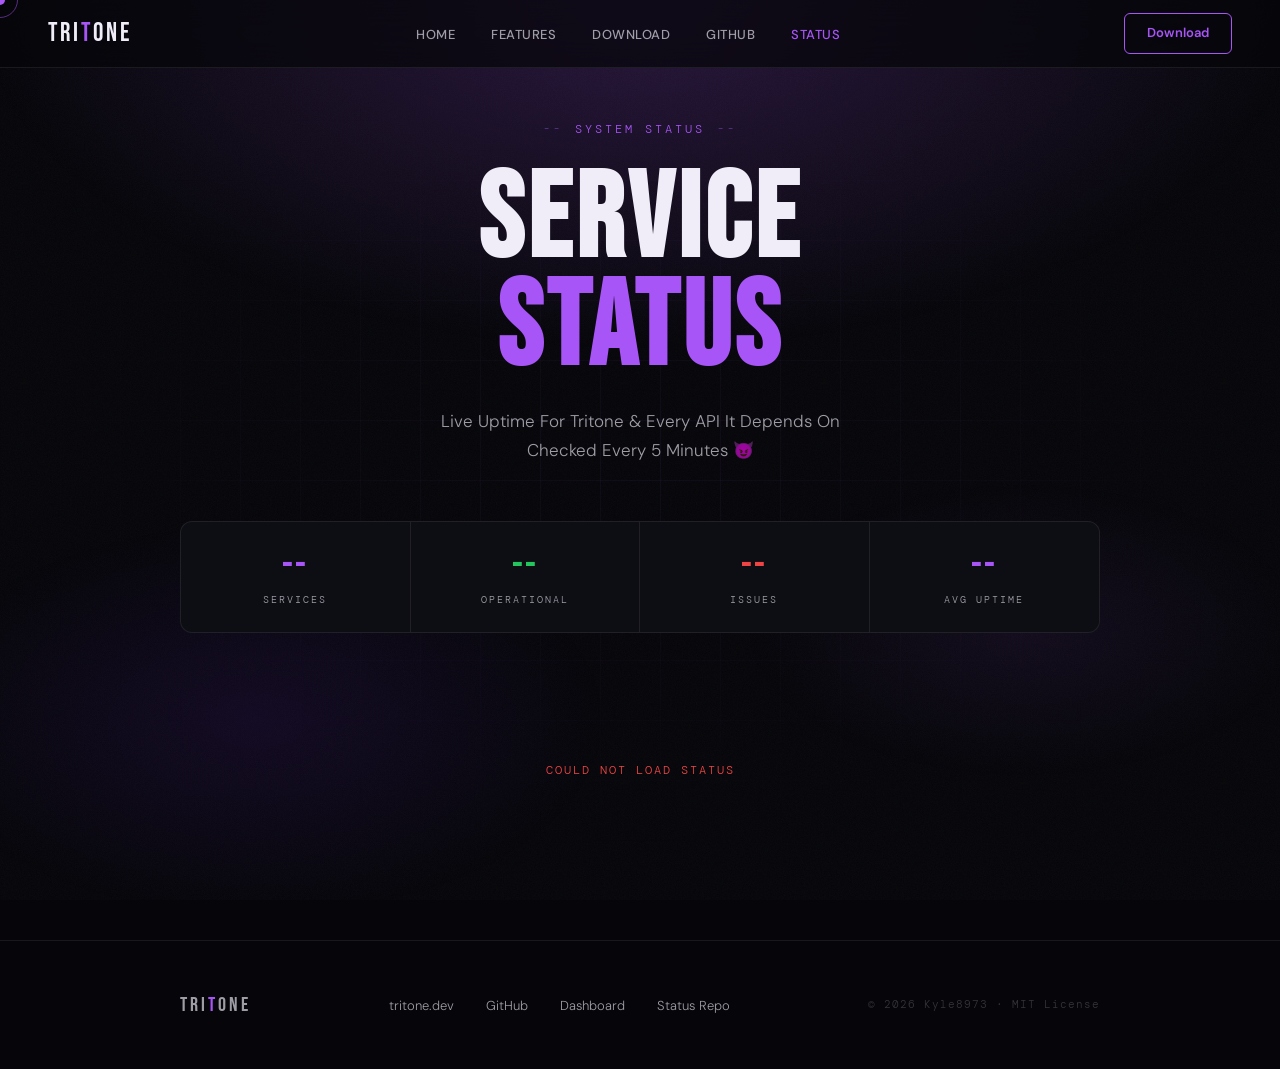
==== index.html @ 26b4ab35 "Refactor time formatting and uptime display logic Removed the formatTime function and updated render" ====
<!DOCTYPE html>
<html lang="en">
<head>
<meta charset="UTF-8">
<meta name="viewport" content="width=device-width, initial-scale=1.0">
<title>Tritone &mdash; Service Status</title>
<meta name="description" content="Live status and uptime for Tritone and every API it depends on.">
<meta name="theme-color" content="#a855f7">
<link rel="preconnect" href="https://fonts.googleapis.com">
<link rel="preconnect" href="https://fonts.gstatic.com" crossorigin>
<link href="https://fonts.googleapis.com/css2?family=Bebas+Neue&family=DM+Sans:wght@300;400;500;600&family=DM+Mono:wght@400;500&display=swap" rel="stylesheet">
<style>
*,*::before,*::after{box-sizing:border-box;margin:0;padding:0;}
:root{
  --accent:#a855f7;--accent-dim:#7c3aed;--accent-glow:rgba(168,85,247,0.35);
  --bg:#06060a;--bg2:#0d0d14;--bg3:#111119;
  --surface:rgba(255,255,255,0.04);--border:rgba(255,255,255,0.08);
  --text:#f0edf8;--muted:rgba(240,237,248,0.65);
  --green:#22c55e;--red:#ef4444;--yellow:#f59e0b;
  --ff-display:'Bebas Neue',sans-serif;
  --ff-body:'DM Sans',sans-serif;
  --ff-mono:'DM Mono',monospace;
}
html{scroll-behavior:smooth;scroll-padding-top:80px;}
body{background:var(--bg);color:var(--text);font-family:var(--ff-body);font-weight:300;line-height:1.6;overflow-x:hidden;min-height:100vh;}
body::before{content:'';position:fixed;inset:0;z-index:0;pointer-events:none;opacity:0.035;
  background-image:url("data:image/svg+xml,%3Csvg viewBox='0 0 256 256' xmlns='http://www.w3.org/2000/svg'%3E%3Cfilter id='noise'%3E%3CfeTurbulence type='fractalNoise' baseFrequency='0.9' numOctaves='4' stitchTiles='stitch'/%3E%3C/filter%3E%3Crect width='100%25' height='100%25' filter='url(%23noise)'/%3E%3C/svg%3E");
  background-size:200px 200px;}
.hero-bg{position:fixed;inset:0;z-index:0;pointer-events:none;
  background:radial-gradient(ellipse 80% 60% at 50% 0%,rgba(168,85,247,0.22) 0%,transparent 65%),
             radial-gradient(ellipse 50% 40% at 20% 80%,rgba(109,40,217,0.12) 0%,transparent 55%),
             radial-gradient(ellipse 40% 30% at 80% 70%,rgba(168,85,247,0.08) 0%,transparent 55%);}
.hero-grid{position:fixed;inset:0;z-index:0;pointer-events:none;
  background-image:linear-gradient(rgba(168,85,247,0.06) 1px,transparent 1px),linear-gradient(90deg,rgba(168,85,247,0.06) 1px,transparent 1px);
  background-size:60px 60px;
  mask-image:radial-gradient(ellipse 70% 60% at 50% 50%,black 0%,transparent 75%);}
@media(pointer:coarse){#cursor,#cursor-ring{display:none!important;}}
@media(pointer:fine){body{cursor:none;}}
#cursor{position:fixed;top:0;left:0;z-index:99999;width:10px;height:10px;background:var(--accent);border-radius:50%;pointer-events:none;transform:translate(-50%,-50%);transition:width .2s,height .2s;mix-blend-mode:screen;}
#cursor-ring{position:fixed;top:0;left:0;z-index:99998;width:36px;height:36px;border:1px solid rgba(168,85,247,0.5);border-radius:50%;pointer-events:none;transform:translate(-50%,-50%);transition:width .25s,height .25s,border-color .25s;}
nav{position:fixed;top:0;left:0;right:0;z-index:900;display:flex;align-items:center;justify-content:space-between;padding:0 48px;height:68px;background:rgba(6,6,10,0.72);backdrop-filter:blur(24px);border-bottom:1px solid var(--border);transition:background .3s;}
.nav-logo{font-family:var(--ff-display);font-size:26px;letter-spacing:3px;color:var(--text);text-decoration:none;}
.nav-logo span{color:var(--accent);}
.nav-links{display:flex;gap:36px;list-style:none;}
.nav-links a{font-size:13px;font-weight:500;color:var(--muted);text-decoration:none;letter-spacing:.5px;text-transform:uppercase;transition:color .2s;}
.nav-links a:hover{color:var(--text);}
.nav-links a.active{color:var(--accent);}
.nav-cta{font-size:13px;font-weight:600;padding:9px 22px;border:1px solid var(--accent);border-radius:6px;color:var(--accent);text-decoration:none;transition:background .2s,color .2s;}
.nav-cta:hover{background:var(--accent);color:#000;}
.wrap{position:relative;z-index:1;max-width:1000px;margin:0 auto;padding:120px 40px 80px;}
.header{text-align:center;margin-bottom:56px;}
.header-eyebrow{font-family:var(--ff-mono);font-size:12px;letter-spacing:3px;text-transform:uppercase;color:var(--accent);margin-bottom:28px;opacity:0;animation:fadeUp .8s ease .2s forwards;}
.header-eyebrow::before,.header-eyebrow::after{content:'--';margin:0 12px;opacity:.5;}
.header-title{font-family:var(--ff-display);font-size:clamp(64px,10vw,120px);letter-spacing:4px;text-transform:uppercase;line-height:.9;margin-bottom:24px;opacity:0;animation:fadeUp .9s ease .35s forwards;}
.header-title span{color:var(--accent);}
.header-sub{font-size:17px;color:var(--muted);line-height:1.7;max-width:500px;margin:0 auto;opacity:0;animation:fadeUp .9s ease .5s forwards;}
.stats-strip{display:grid;grid-template-columns:repeat(4,1fr);border:1px solid var(--border);border-radius:12px;overflow:hidden;margin-bottom:48px;background:var(--bg2);opacity:0;animation:fadeUp .8s ease .65s forwards;}
.stat-cell{padding:24px 20px;text-align:center;border-right:1px solid var(--border);}
.stat-cell:last-child{border-right:none;}
.stat-num{font-family:var(--ff-display);font-size:40px;letter-spacing:2px;color:var(--accent);line-height:1;display:block;}
.stat-lbl{font-family:var(--ff-mono);font-size:10px;letter-spacing:2px;text-transform:uppercase;color:var(--muted);margin-top:6px;display:block;}
.banner{display:flex;align-items:center;gap:16px;padding:20px 28px;border-radius:12px;margin-bottom:48px;font-weight:600;font-size:15px;border:1px solid;position:relative;overflow:hidden;}
.banner::before{content:'';position:absolute;top:0;left:0;right:0;height:1px;background:linear-gradient(90deg,transparent,currentColor,transparent);opacity:.4;}
.banner.all-up{background:rgba(34,197,94,0.06);border-color:rgba(34,197,94,0.2);color:var(--green);}
.banner.some-down{background:rgba(239,68,68,0.06);border-color:rgba(239,68,68,0.2);color:var(--red);}
.banner-icon{font-size:24px;flex-shrink:0;}
.banner-text b{display:block;font-size:16px;}
.banner-updated{font-family:var(--ff-mono);font-size:10px;color:var(--muted);letter-spacing:1px;margin-top:3px;opacity:.7;}
.group-wrap{opacity:0;animation:fadeUp .7s ease forwards;}
.group-label{font-family:var(--ff-display);font-size:13px;letter-spacing:3px;text-transform:uppercase;color:rgba(240,237,248,0.25);margin:36px 0 12px;display:flex;align-items:center;gap:14px;}
.group-label::after{content:'';flex:1;height:1px;background:var(--border);}
.service-card{background:var(--bg);border:1px solid var(--border);border-radius:12px;padding:22px 26px;margin-bottom:6px;position:relative;overflow:hidden;transition:background .25s,border-color .25s;}
.service-card::before{content:'';position:absolute;top:0;left:0;right:0;height:1px;background:linear-gradient(90deg,transparent,var(--accent-glow),transparent);opacity:0;transition:opacity .3s;}
.service-card:hover{background:var(--bg2);border-color:rgba(168,85,247,0.2);}
.service-card:hover::before{opacity:1;}
.svc-top{display:flex;align-items:center;gap:14px;margin-bottom:16px;}
.svc-dot{width:10px;height:10px;border-radius:50%;flex-shrink:0;}
.svc-dot.up{background:var(--green);box-shadow:0 0 8px rgba(34,197,94,0.6);}
.svc-dot.down{background:var(--red);box-shadow:0 0 8px rgba(239,68,68,0.6);}
.svc-dot.unknown{background:rgba(240,237,248,0.2);}
.svc-info{flex:1;min-width:0;}
.svc-name{font-family:var(--ff-display);font-size:20px;letter-spacing:1.5px;text-transform:uppercase;line-height:1;}
.svc-url{font-family:var(--ff-mono);font-size:10px;color:rgba(240,237,248,0.3);margin-top:4px;white-space:nowrap;overflow:hidden;text-overflow:ellipsis;max-width:400px;}
.svc-right{display:flex;align-items:center;gap:16px;flex-shrink:0;}
.svc-uptime{font-family:var(--ff-mono);font-size:12px;color:var(--muted);text-align:right;}
.svc-uptime b{color:var(--text);font-size:16px;display:block;}
.svc-badge{font-family:var(--ff-mono);font-size:10px;letter-spacing:2px;text-transform:uppercase;padding:5px 14px;border-radius:4px;border:1px solid;}
.badge-up{background:rgba(34,197,94,0.08);color:var(--green);border-color:rgba(34,197,94,0.2);}
.badge-down{background:rgba(239,68,68,0.08);color:var(--red);border-color:rgba(239,68,68,0.2);}
.badge-unknown{background:var(--surface);color:var(--muted);border-color:var(--border);}
.bars-wrap{width:100%;}
.bars{display:flex;align-items:flex-end;gap:2px;height:36px;width:100%;overflow:hidden;}
.bar{flex:1;border-radius:2px;min-width:0;transition:opacity .15s;cursor:default;}
.bar:hover{opacity:.7;}
.bar.up{background:var(--green);height:100%;}
.bar.down{background:var(--red);height:100%;}
.bar.degraded{background:var(--yellow);height:100%;}
.bar.no-data{background:rgba(255,255,255,0.07);height:50%;align-self:flex-end;}
.bars-footer{display:flex;justify-content:space-between;font-family:var(--ff-mono);font-size:9px;color:rgba(240,237,248,0.2);margin-top:6px;}
.incidents-section{margin-top:64px;}
.incidents-heading{font-family:var(--ff-display);font-size:36px;letter-spacing:2px;text-transform:uppercase;margin-bottom:16px;}
.incident-card{background:var(--bg2);border:1px solid var(--border);border-radius:12px;padding:20px 26px;margin-bottom:8px;}
.incident-header{display:flex;align-items:center;gap:12px;margin-bottom:8px;flex-wrap:wrap;}
.incident-title{font-size:14px;font-weight:600;flex:1;}
.inc-badge{font-family:var(--ff-mono);font-size:10px;letter-spacing:1.5px;text-transform:uppercase;padding:3px 12px;border-radius:4px;border:1px solid;}
.inc-badge.investigating{background:rgba(245,158,11,0.08);color:var(--yellow);border-color:rgba(245,158,11,0.2);}
.incident-msg{font-size:13px;color:var(--muted);line-height:1.6;}
.incident-date{font-family:var(--ff-mono);font-size:10px;color:rgba(240,237,248,0.2);margin-top:6px;}
footer{position:relative;z-index:1;border-top:1px solid var(--border);padding:48px 0;}
.footer-inner{max-width:1000px;margin:0 auto;padding:0 40px;display:flex;align-items:center;justify-content:space-between;}
.footer-logo{font-family:var(--ff-display);font-size:20px;letter-spacing:3px;color:var(--muted);text-decoration:none;}
.footer-logo span{color:var(--accent);}
.footer-links{display:flex;gap:32px;list-style:none;}
.footer-links a{font-size:13px;color:var(--muted);text-decoration:none;transition:color .2s;}
.footer-links a:hover{color:var(--text);}
.footer-copy{font-family:var(--ff-mono);font-size:11px;letter-spacing:1px;color:rgba(240,237,248,0.2);}
.loading{text-align:center;padding:80px 20px;font-family:var(--ff-mono);font-size:12px;letter-spacing:2px;color:var(--muted);text-transform:uppercase;}
.loading-spinner{width:32px;height:32px;border:2px solid rgba(168,85,247,0.15);border-top-color:var(--accent);border-radius:50%;animation:spin .8s linear infinite;margin:0 auto 16px;}
.reveal{opacity:0;transform:translateY(24px);transition:opacity .7s ease,transform .7s ease;}
.reveal.visible{opacity:1;transform:translateY(0);}
::-webkit-scrollbar{width:5px;}::-webkit-scrollbar-track{background:transparent;}::-webkit-scrollbar-thumb{background:rgba(168,85,247,0.2);border-radius:3px;}
@keyframes fadeUp{from{opacity:0;transform:translateY(30px);}to{opacity:1;transform:translateY(0);}}
@keyframes spin{to{transform:rotate(360deg);}}
a:focus-visible,button:focus-visible{outline:2px solid var(--accent);outline-offset:4px;border-radius:4px;}
@media(prefers-reduced-motion:reduce){*,*::before,*::after{animation-duration:.01ms!important;transition-duration:.01ms!important;}}
@media(max-width:900px){nav{padding:0 24px;}.nav-links{display:none;}.wrap{padding:100px 20px 60px;}.header-title{font-size:64px;}.stats-strip{grid-template-columns:1fr 1fr;}.stat-cell:nth-child(2){border-right:none;}.stat-cell:nth-child(3){border-top:1px solid var(--border);}.stat-cell:nth-child(4){border-top:1px solid var(--border);border-right:none;}.svc-uptime{display:none;}.footer-inner{flex-direction:column;gap:20px;text-align:center;}.footer-links{flex-wrap:wrap;justify-content:center;}}
@media(max-width:600px){.header-title{font-size:52px;}.bars{height:24px;}}
</style>
</head>
<body>
<div id="cursor"></div>
<div id="cursor-ring"></div>
<div class="hero-bg"></div>
<div class="hero-grid"></div>
<nav id="nav">
  <a href="https://tritone.dev" class="nav-logo">TRI<span>T</span>ONE</a>
  <ul class="nav-links">
    <li><a href="https://tritone.dev">Home</a></li>
    <li><a href="https://tritone.dev/features">Features</a></li>
    <li><a href="https://tritone.dev/download">Download</a></li>
    <li><a href="https://github.com/Kyle8973/Tritone" target="_blank">GitHub</a></li>
    <li><a href="#" class="active">Status</a></li>
  </ul>
  <a href="https://tritone.dev/download" class="nav-cta">Download</a>
</nav>
<div class="wrap">
  <div class="header">
    <p class="header-eyebrow">System Status</p>
    <h1 class="header-title">Service<br><span>Status</span></h1>
    <p class="header-sub">Live Uptime For Tritone &amp; Every API It Depends On <br> Checked Every 5 Minutes 😈</p>
  </div>
  <div class="stats-strip">
    <div class="stat-cell"><span class="stat-num" id="stat-total">--</span><span class="stat-lbl">Services</span></div>
    <div class="stat-cell"><span class="stat-num" id="stat-up" style="color:var(--green)">--</span><span class="stat-lbl">Operational</span></div>
    <div class="stat-cell"><span class="stat-num" id="stat-down" style="color:var(--red)">--</span><span class="stat-lbl">Issues</span></div>
    <div class="stat-cell"><span class="stat-num" id="stat-uptime">--</span><span class="stat-lbl">Avg Uptime</span></div>
  </div>
  <div id="content"><div class="loading"><div class="loading-spinner"></div>Fetching Status...</div></div>
  <div id="incidents-section" class="incidents-section" style="display:none;">
    <div class="incidents-heading">Incidents</div>
    <div id="incidents-list"></div>
  </div>
</div>
<footer>
  <div class="footer-inner">
    <a href="https://tritone.dev" class="footer-logo">TRI<span>T</span>ONE</a>
    <ul class="footer-links">
      <li><a href="https://tritone.dev">tritone.dev</a></li>
      <li><a href="https://github.com/Kyle8973/Tritone" target="_blank">GitHub</a></li>
      <li><a href="https://dash.tritone.dev" target="_blank">Dashboard</a></li>
      <li><a href="https://github.com/Kyle8973/Tritone-Status" target="_blank">Status Repo</a></li>
    </ul>
    <span class="footer-copy">&copy; 2026 Kyle8973 &middot; MIT License</span>
  </div>
</footer>
<script>
var OWNER  = 'Kyle8973';
var REPO   = 'Tritone-Status';
var RAW    = 'https://raw.githubusercontent.com/' + OWNER + '/' + REPO + '/master';
var GH_API = 'https://api.github.com/repos/' + OWNER + '/' + REPO;
var GROUPS = {
  'Tritone':        ['tritone-website', 'github-repository'],
  'Integrations':   ['github-status-api', 'last-fm-api', 'discord-api', 'google-fonts-api', 'lrclib-lyrics-api', 'theaudiodb-api', 'wikipedia-api'],
  'Infrastructure': ['cloudflare']
};
function slugify(name) {
  return name.toLowerCase().replace(/[^a-z0-9]+/g, '-').replace(/^-|-$/g, '');
}

function buildBarsFromMinutesDown(dailyMinutesDown, startTime) {
  var bars = '';
  var now = new Date();
  for (var i = 89; i >= 0; i--) {
    var d = new Date(now);
    d.setDate(d.getDate() - i);
    var dateStr = d.toISOString().split('T')[0];
    var startDate = new Date(startTime).toISOString().split('T')[0];
    if (dateStr < startDate) {
      bars += '<div class="bar no-data" title="' + dateStr + ': No Data Yet"></div>';
    } else if (dailyMinutesDown && dailyMinutesDown[dateStr] !== undefined) {
      var mins = dailyMinutesDown[dateStr];
      var cls = mins === 0 ? 'up' : mins <= 60 ? 'degraded' : 'down';
      var uptimePct = (((1440 - mins) / 1440) * 100).toFixed(2);
      var label = mins === 0 ? '100% Uptime' : uptimePct + '% Uptime (' + mins + ' Min Down)';
      bars += '<div class="bar ' + cls + '" title="' + dateStr + ': ' + label + '"></div>';
    } else {
      bars += '<div class="bar up" title="' + dateStr + ': 100% Uptime"></div>';
    }
  }
  return bars;
}
function parseDailyFromYaml(yaml) {
  var days = {};
  var currentDate = null;
  yaml.split('\n').forEach(function(line) {
    var sm = line.match(/startTime:\s*["']?(\d{4}-\d{2}-\d{2})/);
    if (sm) { currentDate = sm[1]; if (!days[currentDate]) days[currentDate] = { up: 0, total: 0 }; }
    var dm = line.match(/status:\s*["']?(up|down|degraded)["']?/);
    if (dm && currentDate) { days[currentDate].total++; if (dm[1] === 'up') days[currentDate].up++; }
  });
  return Object.entries(days).sort(function(a,b){return a[0].localeCompare(b[0]);}).map(function(e){
    var d = e[1];
    return { date: e[0], status: d.total===0?'no-data': d.up===d.total?'up': d.up===0?'down':'degraded' };
  });
}
function buildBars(daily, count) {
  var out = '';
  if (!daily || !daily.length) {
    for (var i=0;i<count;i++) out += '<div class="bar no-data" title="No Data Yet"></div>';
    return out;
  }
  var padded = [];
  for (var p=0;p<Math.max(0,count-daily.length);p++) padded.push({ status:'no-data' });
  var all = padded.concat(daily).slice(-count);
  all.forEach(function(d) {
    var cls = d.status==='up'?'up': d.status==='down'?'down': d.status==='degraded'?'degraded':'no-data';
    var tip = d.date ? d.date+': '+(cls==='no-data'?'No Data':cls==='up'?'Operational':cls==='degraded'?'Degraded':'Outage') : 'No Data';
    out += '<div class="bar '+cls+'" title="'+tip+'"></div>';
  });
  return out;
}
async function load() {
  try {
    var summary = await fetch(RAW + '/history/summary.json').then(function(r){return r.json();});

    await Promise.all(summary.map(async function(s) {
      try {
        var yaml = await fetch(RAW+'/history/'+slugify(s.name)+'.yml').then(function(r){return r.text();});
        s.daily = parseDailyFromYaml(yaml);
      } catch(e) { s.daily = []; }
    }));
    render(summary);
  } catch(e) {
    document.getElementById('content').innerHTML = '<div class="loading" style="color:var(--red)">Could Not Load Status</div>';
  }
}
function render(services) {
  var total = services.length;
  var up    = services.filter(function(s){return s.status==='up';}).length;
  var down  = services.filter(function(s){return s.status==='down';}).length;
  var avg   = total ? (services.reduce(function(a,s){return a+(parseFloat(s.uptime)||100);},0)/total).toFixed(1) : '100.0';
  document.getElementById('stat-total').textContent  = total;
  document.getElementById('stat-up').textContent     = up;
  document.getElementById('stat-down').textContent   = down;
  document.getElementById('stat-uptime').textContent = avg + '%';
  var bannerCls  = down === 0 ? 'all-up' : 'some-down';
  var bannerIcon = down === 0 ? '\u2705' : '\u{1F6A8}';
  var bannerText = down === 0 ? 'All Systems Operational' : down + ' System' + (down > 1 ? 's' : '') + ' Experiencing Issues';
  var html = '<div class="banner '+bannerCls+'">'
           + '<span class="banner-icon">'+bannerIcon+'</span>'
           + '<div class="banner-text"><b>'+bannerText+'</b>'

           + '</div></div>';
  var lookup = {};
  services.forEach(function(s){lookup[slugify(s.name)]=s;});
  var rendered = {};
  var delay = 0;
  Object.entries(GROUPS).forEach(function(entry) {
    var group = entry[0], slugs = entry[1];
    var svcs = slugs.map(function(slug) {
      return lookup[slug] || services.find(function(s){return slugify(s.name).includes(slug.split('-')[0]);});
    }).filter(Boolean).filter(function(s) {
      if (rendered[s.name]) return false;
      rendered[s.name] = true; return true;
    });
    if (!svcs.length) return;
    html += '<div class="group-wrap reveal" style="animation-delay:'+delay+'s">';
    html += '<div class="group-label">'+group+'</div>';
    delay += 0.08;
    svcs.forEach(function(s) {
      var status = s.status || 'unknown';
      var uptime = s.uptime ? parseFloat(s.uptime).toFixed(2) : '100.00';
      var bcls   = status==='up'?'badge-up': status==='down'?'badge-down':'badge-unknown';
      var btxt   = status==='up'?'Operational': status==='down'?'Outage':'Unknown';
      var bars   = buildBarsFromMinutesDown(s.dailyMinutesDown, s.startTime || '2026-03-29');
      html += '<div class="service-card">'
            + '<div class="svc-top"><div class="svc-dot '+status+'"></div>'
            + '<div class="svc-info"><div class="svc-name">'+s.name+'</div>'
            + (s.url?'<div class="svc-url">'+s.url+'</div>':'')
            + '</div><div class="svc-right">'
            + '<div class="svc-uptime"><b>'+uptime+'%</b>Uptime</div>'
            + '<span class="svc-badge '+bcls+'">'+btxt+'</span>'
            + '</div></div>'
            + '<div class="bars-wrap"><div class="bars">'+bars+'</div>'
            + '<div class="bars-footer"><span>90 Days Ago</span><span>'+uptime+'% Uptime</span><span>Today</span></div>'
            + '</div></div>';
    });
    html += '</div>';
  });
  document.getElementById('content').innerHTML = html;
  var obs = new IntersectionObserver(function(entries) {
    entries.forEach(function(e){ if(e.isIntersecting){e.target.classList.add('visible');obs.unobserve(e.target);} });
  },{threshold:0.1});
  document.querySelectorAll('.reveal').forEach(function(el){obs.observe(el);});
  loadIncidents();
}
async function loadIncidents() {
  try {
    var issues = await fetch(GH_API+'/issues?state=open&labels=status&per_page=10').then(function(r){return r.json();});
    if (!Array.isArray(issues)||!issues.length) return;
    document.getElementById('incidents-section').style.display = '';
    document.getElementById('incidents-list').innerHTML = issues.map(function(i){
      return '<div class="incident-card">'
           + '<div class="incident-header"><div class="incident-title">'+i.title+'</div>'
           + '<span class="inc-badge investigating">Investigating</span></div>'
           + '<div class="incident-msg">'+(i.body?i.body.split('\n')[0].substring(0,200):'See GitHub For Details')+'</div>'
           + '<div class="incident-date">'+new Date(i.created_at).toLocaleString('en-GB')+'</div>'
           + '</div>';
    }).join('');
  } catch(e) {}
}
var cursor = document.getElementById('cursor');
var cursorRing = document.getElementById('cursor-ring');
var mx=0,my=0,rx=0,ry=0;
document.addEventListener('mousemove',function(e){mx=e.clientX;my=e.clientY;cursor.style.left=mx+'px';cursor.style.top=my+'px';});
(function a(){rx+=(mx-rx)*.12;ry+=(my-ry)*.12;cursorRing.style.left=rx+'px';cursorRing.style.top=ry+'px';requestAnimationFrame(a);})();
document.querySelectorAll('a,button').forEach(function(el){
  el.addEventListener('mouseenter',function(){cursor.style.width='20px';cursor.style.height='20px';cursorRing.style.width='56px';cursorRing.style.height='56px';cursorRing.style.borderColor='rgba(168,85,247,0.8)';});
  el.addEventListener('mouseleave',function(){cursor.style.width='10px';cursor.style.height='10px';cursorRing.style.width='36px';cursorRing.style.height='36px';cursorRing.style.borderColor='rgba(168,85,247,0.5)';});
});
window.addEventListener('scroll',function(){document.getElementById('nav').style.background=window.scrollY>40?'rgba(6,6,10,0.95)':'rgba(6,6,10,0.72)';},{passive:true});
load();
setInterval(load, 5*60*1000);
</script>
</body>
</html>
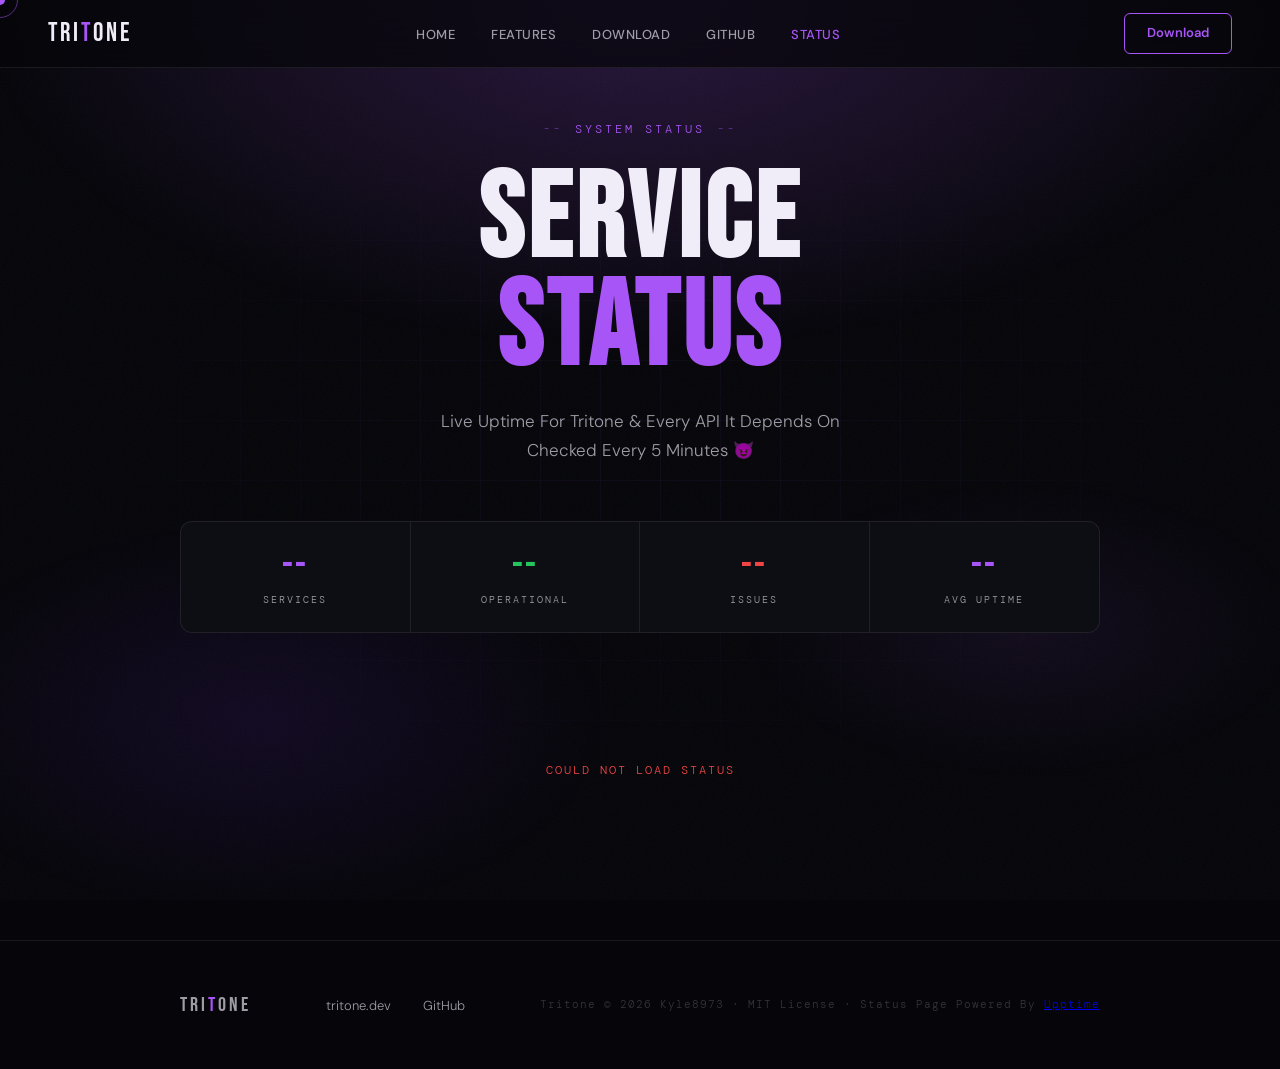
==== commit 4d0cc088: "Update footer links and copyright notice Removed Dashboard and Status Repo links from footer, update" ====
--- a/index.html
+++ b/index.html
@@ -167,10 +167,8 @@
     <ul class="footer-links">
       <li><a href="https://tritone.dev">tritone.dev</a></li>
       <li><a href="https://github.com/Kyle8973/Tritone" target="_blank">GitHub</a></li>
-      <li><a href="https://dash.tritone.dev" target="_blank">Dashboard</a></li>
-      <li><a href="https://github.com/Kyle8973/Tritone-Status" target="_blank">Status Repo</a></li>
     </ul>
-    <span class="footer-copy">&copy; 2026 Kyle8973 &middot; MIT License</span>
+    <span class="footer-copy">Tritone &copy; 2026 Kyle8973 &middot; MIT License &middot; Status Page Powered By <a href="https://github.com/upptime/upptime" target="_blank">Upptime</a></span>
   </div>
 </footer>
 <script>
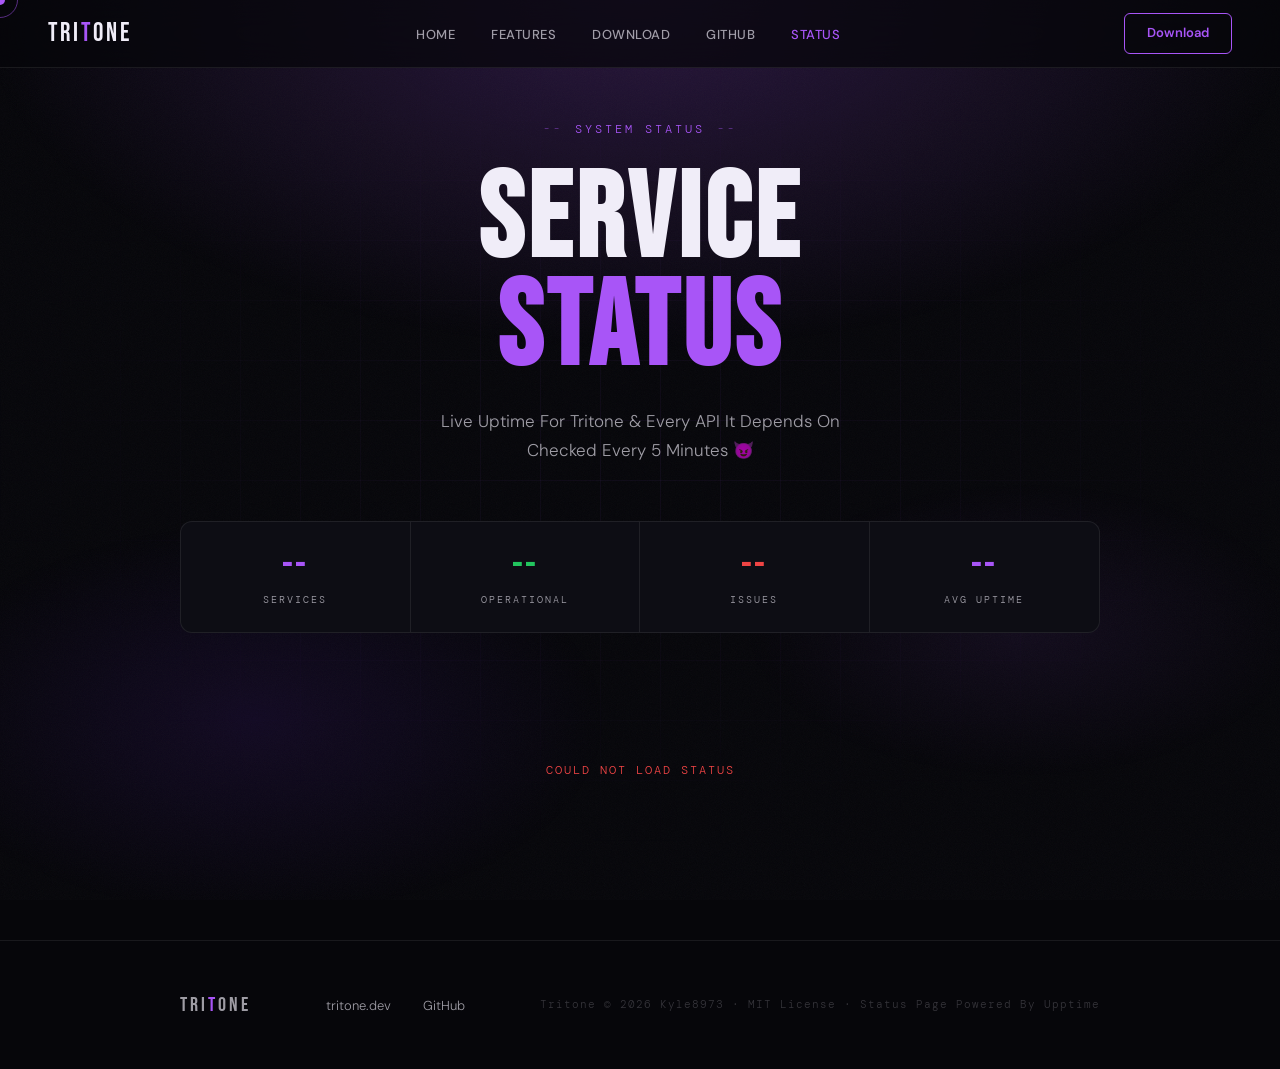
==== commit 8aad0a5d: "Update footer copyright text formatting Removed hyperlink from footer copyright text." ====
--- a/index.html
+++ b/index.html
@@ -168,7 +168,7 @@
       <li><a href="https://tritone.dev">tritone.dev</a></li>
       <li><a href="https://github.com/Kyle8973/Tritone" target="_blank">GitHub</a></li>
     </ul>
-    <span class="footer-copy">Tritone &copy; 2026 Kyle8973 &middot; MIT License &middot; Status Page Powered By <a href="https://github.com/upptime/upptime" target="_blank">Upptime</a></span>
+    <span class="footer-copy">Tritone &copy; 2026 Kyle8973 &middot; MIT License &middot; Status Page Powered By Upptime</span>
   </div>
 </footer>
 <script>
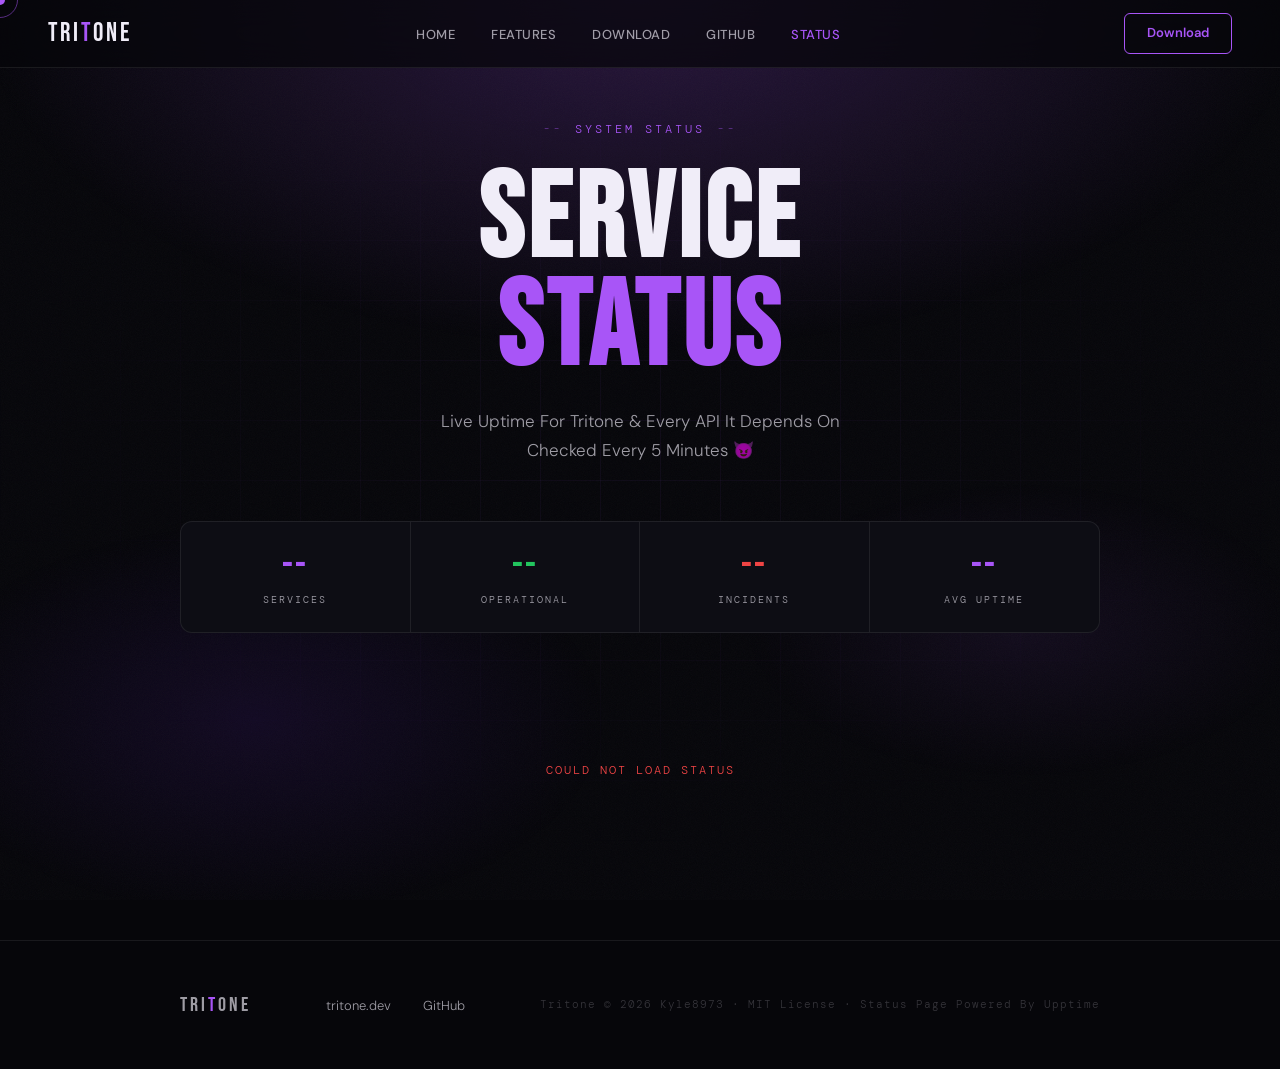
==== commit 2709962f: "Change 'Issues' label to 'Incidents' in stats" ====
--- a/index.html
+++ b/index.html
@@ -65,14 +65,16 @@
 .banner.some-down{background:rgba(239,68,68,0.06);border-color:rgba(239,68,68,0.2);color:var(--red);}
 .banner-icon{font-size:24px;flex-shrink:0;}
 .banner-text b{display:block;font-size:16px;}
-.banner-updated{font-family:var(--ff-mono);font-size:10px;color:var(--muted);letter-spacing:1px;margin-top:3px;opacity:.7;}
 .group-wrap{opacity:0;animation:fadeUp .7s ease forwards;}
 .group-label{font-family:var(--ff-display);font-size:13px;letter-spacing:3px;text-transform:uppercase;color:rgba(240,237,248,0.25);margin:36px 0 12px;display:flex;align-items:center;gap:14px;}
 .group-label::after{content:'';flex:1;height:1px;background:var(--border);}
-.service-card{background:var(--bg);border:1px solid var(--border);border-radius:12px;padding:22px 26px;margin-bottom:6px;position:relative;overflow:hidden;transition:background .25s,border-color .25s;}
+/* Service card */
+.service-card{background:var(--bg);border:1px solid var(--border);border-radius:12px;margin-bottom:6px;position:relative;overflow:hidden;transition:background .25s,border-color .25s;cursor:pointer;}
 .service-card::before{content:'';position:absolute;top:0;left:0;right:0;height:1px;background:linear-gradient(90deg,transparent,var(--accent-glow),transparent);opacity:0;transition:opacity .3s;}
 .service-card:hover{background:var(--bg2);border-color:rgba(168,85,247,0.2);}
 .service-card:hover::before{opacity:1;}
+.service-card.expanded{border-color:rgba(168,85,247,0.3);}
+.svc-main{padding:22px 26px;}
 .svc-top{display:flex;align-items:center;gap:14px;margin-bottom:16px;}
 .svc-dot{width:10px;height:10px;border-radius:50%;flex-shrink:0;}
 .svc-dot.up{background:var(--green);box-shadow:0 0 8px rgba(34,197,94,0.6);}
@@ -84,6 +86,8 @@
 .svc-right{display:flex;align-items:center;gap:16px;flex-shrink:0;}
 .svc-uptime{font-family:var(--ff-mono);font-size:12px;color:var(--muted);text-align:right;}
 .svc-uptime b{color:var(--text);font-size:16px;display:block;}
+.svc-ping{font-family:var(--ff-mono);font-size:11px;color:var(--muted);text-align:right;}
+.svc-ping b{color:var(--text);font-size:14px;display:block;}
 .svc-badge{font-family:var(--ff-mono);font-size:10px;letter-spacing:2px;text-transform:uppercase;padding:5px 14px;border-radius:4px;border:1px solid;}
 .badge-up{background:rgba(34,197,94,0.08);color:var(--green);border-color:rgba(34,197,94,0.2);}
 .badge-down{background:rgba(239,68,68,0.08);color:var(--red);border-color:rgba(239,68,68,0.2);}
@@ -97,6 +101,22 @@
 .bar.degraded{background:var(--yellow);height:100%;}
 .bar.no-data{background:rgba(255,255,255,0.07);height:50%;align-self:flex-end;}
 .bars-footer{display:flex;justify-content:space-between;font-family:var(--ff-mono);font-size:9px;color:rgba(240,237,248,0.2);margin-top:6px;}
+/* Detail panel */
+.svc-detail{display:none;border-top:1px solid var(--border);padding:20px 26px;background:var(--bg2);}
+.svc-detail.open{display:block;}
+.detail-grid{display:grid;grid-template-columns:repeat(4,1fr);gap:12px;margin-bottom:20px;}
+.detail-stat{background:var(--bg3);border:1px solid var(--border);border-radius:8px;padding:14px 16px;text-align:center;}
+.detail-stat-num{font-family:var(--ff-display);font-size:22px;letter-spacing:1px;color:var(--accent);display:block;line-height:1;}
+.detail-stat-lbl{font-family:var(--ff-mono);font-size:9px;letter-spacing:1.5px;text-transform:uppercase;color:var(--muted);margin-top:4px;display:block;}
+.detail-incidents-title{font-family:var(--ff-mono);font-size:10px;letter-spacing:2px;text-transform:uppercase;color:var(--muted);margin-bottom:10px;}
+.detail-incident{display:flex;align-items:center;gap:10px;padding:10px 14px;background:var(--bg3);border:1px solid var(--border);border-radius:8px;margin-bottom:6px;text-decoration:none;color:var(--text);transition:border-color .2s;}
+.detail-incident:hover{border-color:rgba(168,85,247,0.3);}
+.detail-incident-title{font-size:12px;font-weight:500;flex:1;}
+.detail-incident-date{font-family:var(--ff-mono);font-size:10px;color:var(--muted);flex-shrink:0;}
+.detail-no-incidents{font-family:var(--ff-mono);font-size:11px;color:var(--muted);padding:10px 0;}
+.detail-chevron{font-size:11px;color:var(--muted);transition:transform .2s;flex-shrink:0;}
+.service-card.expanded .detail-chevron{transform:rotate(180deg);}
+/* Incidents section */
 .incidents-section{margin-top:64px;}
 .incidents-heading{font-family:var(--ff-display);font-size:36px;letter-spacing:2px;text-transform:uppercase;margin-bottom:16px;}
 .incident-card{background:var(--bg2);border:1px solid var(--border);border-radius:12px;padding:20px 26px;margin-bottom:8px;}
@@ -123,8 +143,8 @@
 @keyframes spin{to{transform:rotate(360deg);}}
 a:focus-visible,button:focus-visible{outline:2px solid var(--accent);outline-offset:4px;border-radius:4px;}
 @media(prefers-reduced-motion:reduce){*,*::before,*::after{animation-duration:.01ms!important;transition-duration:.01ms!important;}}
-@media(max-width:900px){nav{padding:0 24px;}.nav-links{display:none;}.wrap{padding:100px 20px 60px;}.header-title{font-size:64px;}.stats-strip{grid-template-columns:1fr 1fr;}.stat-cell:nth-child(2){border-right:none;}.stat-cell:nth-child(3){border-top:1px solid var(--border);}.stat-cell:nth-child(4){border-top:1px solid var(--border);border-right:none;}.svc-uptime{display:none;}.footer-inner{flex-direction:column;gap:20px;text-align:center;}.footer-links{flex-wrap:wrap;justify-content:center;}}
-@media(max-width:600px){.header-title{font-size:52px;}.bars{height:24px;}}
+@media(max-width:900px){nav{padding:0 24px;}.nav-links{display:none;}.wrap{padding:100px 20px 60px;}.header-title{font-size:64px;}.stats-strip{grid-template-columns:1fr 1fr;}.stat-cell:nth-child(2){border-right:none;}.stat-cell:nth-child(3){border-top:1px solid var(--border);}.stat-cell:nth-child(4){border-top:1px solid var(--border);border-right:none;}.svc-uptime{display:none;}.detail-grid{grid-template-columns:1fr 1fr;}.footer-inner{flex-direction:column;gap:20px;text-align:center;}.footer-links{flex-wrap:wrap;justify-content:center;}}
+@media(max-width:600px){.header-title{font-size:52px;}.bars{height:24px;}.detail-grid{grid-template-columns:1fr 1fr;}.svc-ping{display:none;}}
 </style>
 </head>
 <body>
@@ -152,7 +172,7 @@
   <div class="stats-strip">
     <div class="stat-cell"><span class="stat-num" id="stat-total">--</span><span class="stat-lbl">Services</span></div>
     <div class="stat-cell"><span class="stat-num" id="stat-up" style="color:var(--green)">--</span><span class="stat-lbl">Operational</span></div>
-    <div class="stat-cell"><span class="stat-num" id="stat-down" style="color:var(--red)">--</span><span class="stat-lbl">Issues</span></div>
+    <div class="stat-cell"><span class="stat-num" id="stat-down" style="color:var(--red)">--</span><span class="stat-lbl">Incidents</span></div>
     <div class="stat-cell"><span class="stat-num" id="stat-uptime">--</span><span class="stat-lbl">Avg Uptime</span></div>
   </div>
   <div id="content"><div class="loading"><div class="loading-spinner"></div>Fetching Status...</div></div>
@@ -176,14 +196,16 @@
 var REPO   = 'Tritone-Status';
 var RAW    = 'https://raw.githubusercontent.com/' + OWNER + '/' + REPO + '/master';
 var GH_API = 'https://api.github.com/repos/' + OWNER + '/' + REPO;
+
+// Use the actual Upptime slugs from summary.json, not computed ones
 var GROUPS = {
-  'Tritone':        ['tritone-website', 'github-repository'],
-  'Integrations':   ['github-status-api', 'last-fm-api', 'discord-api', 'google-fonts-api', 'lrclib-lyrics-api', 'theaudiodb-api', 'wikipedia-api'],
+  'Tritone':        ['tritone-website', 'git-hub-repository'],
+  'Integrations':   ['git-hub-status-api', 'last-fm-api', 'discord-api', 'google-fonts-api', 'lrclib-lyrics-api', 'the-audio-db-api', 'wikipedia-api'],
   'Infrastructure': ['cloudflare']
 };
-function slugify(name) {
-  return name.toLowerCase().replace(/[^a-z0-9]+/g, '-').replace(/^-|-$/g, '');
-}
+
+var _allIssues = [];
+var _services  = [];
 
 function buildBarsFromMinutesDown(dailyMinutesDown, startTime) {
   var bars = '';
@@ -207,126 +229,173 @@
   }
   return bars;
 }
-function parseDailyFromYaml(yaml) {
-  var days = {};
-  var currentDate = null;
-  yaml.split('\n').forEach(function(line) {
-    var sm = line.match(/startTime:\s*["']?(\d{4}-\d{2}-\d{2})/);
-    if (sm) { currentDate = sm[1]; if (!days[currentDate]) days[currentDate] = { up: 0, total: 0 }; }
-    var dm = line.match(/status:\s*["']?(up|down|degraded)["']?/);
-    if (dm && currentDate) { days[currentDate].total++; if (dm[1] === 'up') days[currentDate].up++; }
-  });
-  return Object.entries(days).sort(function(a,b){return a[0].localeCompare(b[0]);}).map(function(e){
-    var d = e[1];
-    return { date: e[0], status: d.total===0?'no-data': d.up===d.total?'up': d.up===0?'down':'degraded' };
-  });
-}
-function buildBars(daily, count) {
-  var out = '';
-  if (!daily || !daily.length) {
-    for (var i=0;i<count;i++) out += '<div class="bar no-data" title="No Data Yet"></div>';
-    return out;
-  }
-  var padded = [];
-  for (var p=0;p<Math.max(0,count-daily.length);p++) padded.push({ status:'no-data' });
-  var all = padded.concat(daily).slice(-count);
-  all.forEach(function(d) {
-    var cls = d.status==='up'?'up': d.status==='down'?'down': d.status==='degraded'?'degraded':'no-data';
-    var tip = d.date ? d.date+': '+(cls==='no-data'?'No Data':cls==='up'?'Operational':cls==='degraded'?'Degraded':'Outage') : 'No Data';
-    out += '<div class="bar '+cls+'" title="'+tip+'"></div>';
-  });
-  return out;
-}
+
 async function load() {
   try {
-    var summary = await fetch(RAW + '/history/summary.json').then(function(r){return r.json();});
-
-    await Promise.all(summary.map(async function(s) {
-      try {
-        var yaml = await fetch(RAW+'/history/'+slugify(s.name)+'.yml').then(function(r){return r.text();});
-        s.daily = parseDailyFromYaml(yaml);
-      } catch(e) { s.daily = []; }
-    }));
-    render(summary);
+    var results = await Promise.all([
+      fetch(RAW + '/history/summary.json').then(function(r){return r.json();}),
+      fetch(GH_API + '/issues?state=all&labels=status&per_page=50').then(function(r){return r.json();}).catch(function(){return [];})
+    ]);
+    _services  = results[0];
+    _allIssues = Array.isArray(results[1]) ? results[1] : [];
+    render(_services);
   } catch(e) {
     document.getElementById('content').innerHTML = '<div class="loading" style="color:var(--red)">Could Not Load Status</div>';
   }
 }
+
 function render(services) {
   var total = services.length;
   var up    = services.filter(function(s){return s.status==='up';}).length;
   var down  = services.filter(function(s){return s.status==='down';}).length;
   var avg   = total ? (services.reduce(function(a,s){return a+(parseFloat(s.uptime)||100);},0)/total).toFixed(1) : '100.0';
+
   document.getElementById('stat-total').textContent  = total;
   document.getElementById('stat-up').textContent     = up;
   document.getElementById('stat-down').textContent   = down;
   document.getElementById('stat-uptime').textContent = avg + '%';
+
   var bannerCls  = down === 0 ? 'all-up' : 'some-down';
   var bannerIcon = down === 0 ? '\u2705' : '\u{1F6A8}';
   var bannerText = down === 0 ? 'All Systems Operational' : down + ' System' + (down > 1 ? 's' : '') + ' Experiencing Issues';
-  var html = '<div class="banner '+bannerCls+'">'
-           + '<span class="banner-icon">'+bannerIcon+'</span>'
-           + '<div class="banner-text"><b>'+bannerText+'</b>'
-
+
+  var html = '<div class="banner ' + bannerCls + '">'
+           + '<span class="banner-icon">' + bannerIcon + '</span>'
+           + '<div class="banner-text"><b>' + bannerText + '</b>'
            + '</div></div>';
+
+  // Build lookup by Upptime slug
   var lookup = {};
-  services.forEach(function(s){lookup[slugify(s.name)]=s;});
+  services.forEach(function(s){ if (s.slug) lookup[s.slug] = s; });
+
   var rendered = {};
   var delay = 0;
+
   Object.entries(GROUPS).forEach(function(entry) {
     var group = entry[0], slugs = entry[1];
     var svcs = slugs.map(function(slug) {
-      return lookup[slug] || services.find(function(s){return slugify(s.name).includes(slug.split('-')[0]);});
+      return lookup[slug];
     }).filter(Boolean).filter(function(s) {
-      if (rendered[s.name]) return false;
-      rendered[s.name] = true; return true;
+      if (rendered[s.slug]) return false;
+      rendered[s.slug] = true; return true;
     });
     if (!svcs.length) return;
-    html += '<div class="group-wrap reveal" style="animation-delay:'+delay+'s">';
-    html += '<div class="group-label">'+group+'</div>';
+
+    html += '<div class="group-wrap reveal" style="animation-delay:' + delay + 's">';
+    html += '<div class="group-label">' + group + '</div>';
     delay += 0.08;
+
     svcs.forEach(function(s) {
-      var status = s.status || 'unknown';
-      var uptime = s.uptime ? parseFloat(s.uptime).toFixed(2) : '100.00';
-      var bcls   = status==='up'?'badge-up': status==='down'?'badge-down':'badge-unknown';
-      var btxt   = status==='up'?'Operational': status==='down'?'Outage':'Unknown';
-      var bars   = buildBarsFromMinutesDown(s.dailyMinutesDown, s.startTime || '2026-03-29');
-      html += '<div class="service-card">'
-            + '<div class="svc-top"><div class="svc-dot '+status+'"></div>'
-            + '<div class="svc-info"><div class="svc-name">'+s.name+'</div>'
-            + (s.url?'<div class="svc-url">'+s.url+'</div>':'')
-            + '</div><div class="svc-right">'
-            + '<div class="svc-uptime"><b>'+uptime+'%</b>Uptime</div>'
-            + '<span class="svc-badge '+bcls+'">'+btxt+'</span>'
+      var status  = s.status || 'unknown';
+      var uptime  = s.uptime ? parseFloat(s.uptime).toFixed(2) : '100.00';
+      var bcls    = status==='up'?'badge-up': status==='down'?'badge-down':'badge-unknown';
+      var btxt    = status==='up'?'Operational': status==='down'?'Outage':'Unknown';
+      var bars    = buildBarsFromMinutesDown(s.dailyMinutesDown, s.startTime || '2026-03-29');
+      var ping    = s.time ? s.time + 'ms' : '--';
+      var pingDay = s.timeDay ? s.timeDay + 'ms' : '--';
+
+      html += '<div class="service-card" onclick="toggleDetail(this, \'' + s.slug + '\')">'
+            + '<div class="svc-main">'
+            + '<div class="svc-top">'
+            + '<div class="svc-dot ' + status + '"></div>'
+            + '<div class="svc-info"><div class="svc-name">' + s.name + '</div>'
+            + (s.url ? '<div class="svc-url">' + s.url + '</div>' : '')
+            + '</div>'
+            + '<div class="svc-right">'
+            + '<div class="svc-ping"><b>' + ping + '</b>Ping</div>'
+            + '<div class="svc-uptime"><b>' + uptime + '%</b>Uptime</div>'
+            + '<span class="svc-badge ' + bcls + '">' + btxt + '</span>'
+            + '<span class="detail-chevron">&#9660;</span>'
             + '</div></div>'
-            + '<div class="bars-wrap"><div class="bars">'+bars+'</div>'
-            + '<div class="bars-footer"><span>90 Days Ago</span><span>'+uptime+'% Uptime</span><span>Today</span></div>'
-            + '</div></div>';
+            + '<div class="bars-wrap"><div class="bars">' + bars + '</div>'
+            + '<div class="bars-footer"><span>90 Days Ago</span><span>' + uptime + '% Uptime</span><span>Today</span></div>'
+            + '</div></div>'
+            + '<div class="svc-detail" id="detail-' + s.slug + '">'
+            + buildDetailPanel(s)
+            + '</div>'
+            + '</div>';
     });
+
     html += '</div>';
   });
+
   document.getElementById('content').innerHTML = html;
+
   var obs = new IntersectionObserver(function(entries) {
     entries.forEach(function(e){ if(e.isIntersecting){e.target.classList.add('visible');obs.unobserve(e.target);} });
   },{threshold:0.1});
   document.querySelectorAll('.reveal').forEach(function(el){obs.observe(el);});
-  loadIncidents();
-}
-async function loadIncidents() {
+
+  loadGlobalIncidents();
+}
+
+function buildDetailPanel(s) {
+  var uptimeDay   = s.uptimeDay   ? parseFloat(s.uptimeDay).toFixed(2)   + '%' : '--';
+  var uptimeWeek  = s.uptimeWeek  ? parseFloat(s.uptimeWeek).toFixed(2)  + '%' : '--';
+  var uptimeMonth = s.uptimeMonth ? parseFloat(s.uptimeMonth).toFixed(2) + '%' : '--';
+  var pingDay     = s.timeDay     ? s.timeDay   + 'ms' : '--';
+  var pingWeek    = s.timeWeek    ? s.timeWeek  + 'ms' : '--';
+  var pingMonth   = s.timeMonth   ? s.timeMonth + 'ms' : '--';
+
+  var panel = '<div class="detail-grid">'
+            + '<div class="detail-stat"><span class="detail-stat-num">' + uptimeDay   + '</span><span class="detail-stat-lbl">24h Uptime</span></div>'
+            + '<div class="detail-stat"><span class="detail-stat-num">' + uptimeWeek  + '</span><span class="detail-stat-lbl">7d Uptime</span></div>'
+            + '<div class="detail-stat"><span class="detail-stat-num">' + uptimeMonth + '</span><span class="detail-stat-lbl">30d Uptime</span></div>'
+            + '<div class="detail-stat"><span class="detail-stat-num">' + pingDay     + '</span><span class="detail-stat-lbl">Avg Ping 24h</span></div>'
+            + '</div>';
+
+  // Filter issues for this service
+  var serviceIssues = _allIssues.filter(function(i) {
+    return i.title && i.title.toLowerCase().indexOf(s.name.toLowerCase()) !== -1;
+  });
+
+  panel += '<div class="detail-incidents-title">Past Incidents</div>';
+
+  if (serviceIssues.length === 0) {
+    panel += '<div class="detail-no-incidents">No incidents recorded for this service.</div>';
+  } else {
+    serviceIssues.slice(0, 5).forEach(function(i) {
+      var label = i.state === 'closed' ? 'Resolved' : 'Investigating';
+      var date  = new Date(i.created_at).toLocaleDateString('en-GB', { day: 'numeric', month: 'short', year: 'numeric' });
+      panel += '<a class="detail-incident" href="' + i.html_url + '" target="_blank">'
+             + '<div class="detail-incident-title">' + i.title + '</div>'
+             + '<div class="detail-incident-date">' + date + ' &middot; ' + label + '</div>'
+             + '</a>';
+    });
+  }
+
+  return panel;
+}
+
+function toggleDetail(card, slug) {
+  var detail = document.getElementById('detail-' + slug);
+  if (!detail) return;
+  var isOpen = detail.classList.contains('open');
+  // Close all others
+  document.querySelectorAll('.svc-detail.open').forEach(function(d) { d.classList.remove('open'); });
+  document.querySelectorAll('.service-card.expanded').forEach(function(c) { c.classList.remove('expanded'); });
+  if (!isOpen) {
+    detail.classList.add('open');
+    card.classList.add('expanded');
+  }
+}
+
+async function loadGlobalIncidents() {
   try {
-    var issues = await fetch(GH_API+'/issues?state=open&labels=status&per_page=10').then(function(r){return r.json();});
-    if (!Array.isArray(issues)||!issues.length) return;
+    var open = _allIssues.filter(function(i){ return i.state === 'open'; });
+    if (!open.length) return;
     document.getElementById('incidents-section').style.display = '';
-    document.getElementById('incidents-list').innerHTML = issues.map(function(i){
+    document.getElementById('incidents-list').innerHTML = open.map(function(i){
       return '<div class="incident-card">'
-           + '<div class="incident-header"><div class="incident-title">'+i.title+'</div>'
+           + '<div class="incident-header"><div class="incident-title">' + i.title + '</div>'
            + '<span class="inc-badge investigating">Investigating</span></div>'
-           + '<div class="incident-msg">'+(i.body?i.body.split('\n')[0].substring(0,200):'See GitHub For Details')+'</div>'
-           + '<div class="incident-date">'+new Date(i.created_at).toLocaleString('en-GB')+'</div>'
+           + '<div class="incident-msg">' + (i.body ? i.body.split('\n')[0].substring(0,200) : 'See GitHub For Details') + '</div>'
+           + '<div class="incident-date">' + new Date(i.created_at).toLocaleString('en-GB') + '</div>'
            + '</div>';
     }).join('');
   } catch(e) {}
 }
+
 var cursor = document.getElementById('cursor');
 var cursorRing = document.getElementById('cursor-ring');
 var mx=0,my=0,rx=0,ry=0;
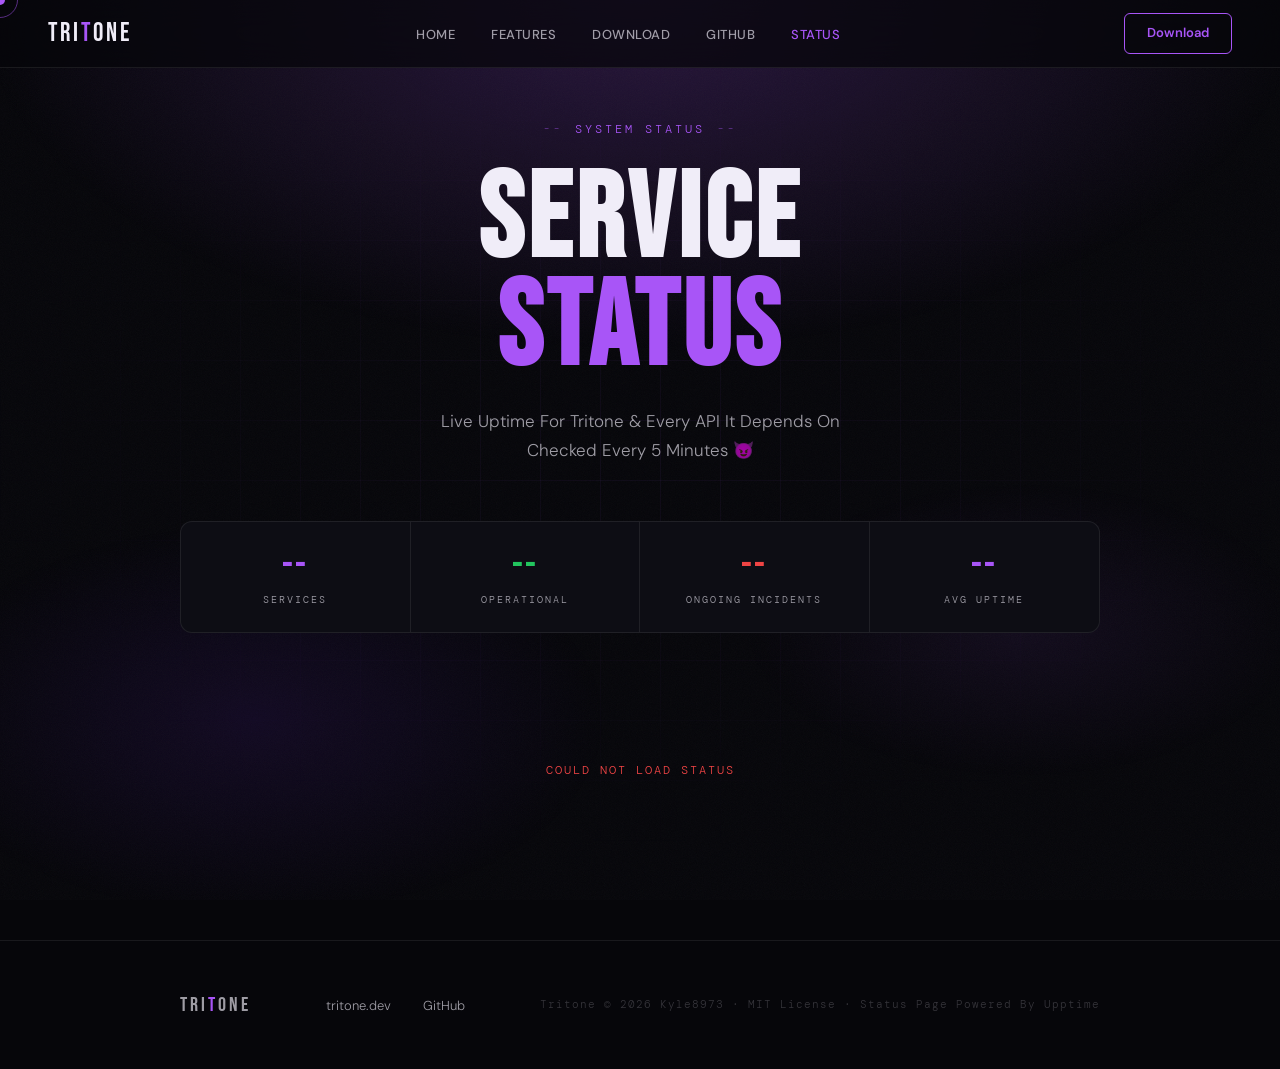
==== commit 0ba4a11f: "Rename 'Incidents' to 'Ongoing Incidents' in stats" ====
--- a/index.html
+++ b/index.html
@@ -172,7 +172,7 @@
   <div class="stats-strip">
     <div class="stat-cell"><span class="stat-num" id="stat-total">--</span><span class="stat-lbl">Services</span></div>
     <div class="stat-cell"><span class="stat-num" id="stat-up" style="color:var(--green)">--</span><span class="stat-lbl">Operational</span></div>
-    <div class="stat-cell"><span class="stat-num" id="stat-down" style="color:var(--red)">--</span><span class="stat-lbl">Incidents</span></div>
+    <div class="stat-cell"><span class="stat-num" id="stat-down" style="color:var(--red)">--</span><span class="stat-lbl">Ongoing Incidents</span></div>
     <div class="stat-cell"><span class="stat-num" id="stat-uptime">--</span><span class="stat-lbl">Avg Uptime</span></div>
   </div>
   <div id="content"><div class="loading"><div class="loading-spinner"></div>Fetching Status...</div></div>
@@ -252,7 +252,8 @@
 
   document.getElementById('stat-total').textContent  = total;
   document.getElementById('stat-up').textContent     = up;
-  document.getElementById('stat-down').textContent   = down;
+  var openIncidents = _allIssues.filter(function(i){ return i.state === 'open'; }).length;
+  document.getElementById('stat-down').textContent   = openIncidents;
   document.getElementById('stat-uptime').textContent = avg + '%';
 
   var bannerCls  = down === 0 ? 'all-up' : 'some-down';
@@ -308,7 +309,7 @@
             + '<span class="detail-chevron">&#9660;</span>'
             + '</div></div>'
             + '<div class="bars-wrap"><div class="bars">' + bars + '</div>'
-            + '<div class="bars-footer"><span>90 Days Ago</span><span>' + uptime + '% Uptime</span><span>Today</span></div>'
+            + '<div class="bars-footer"><span>90 Days Ago</span><span>' + uptime + '% Uptime</span><a href="/history.html?service=' + s.slug + '" onclick="event.stopPropagation()" style="font-family:var(--ff-mono);font-size:9px;color:var(--accent);text-decoration:none;">Full History &#8599;</a></div>'
             + '</div></div>'
             + '<div class="svc-detail" id="detail-' + s.slug + '">'
             + buildDetailPanel(s)
